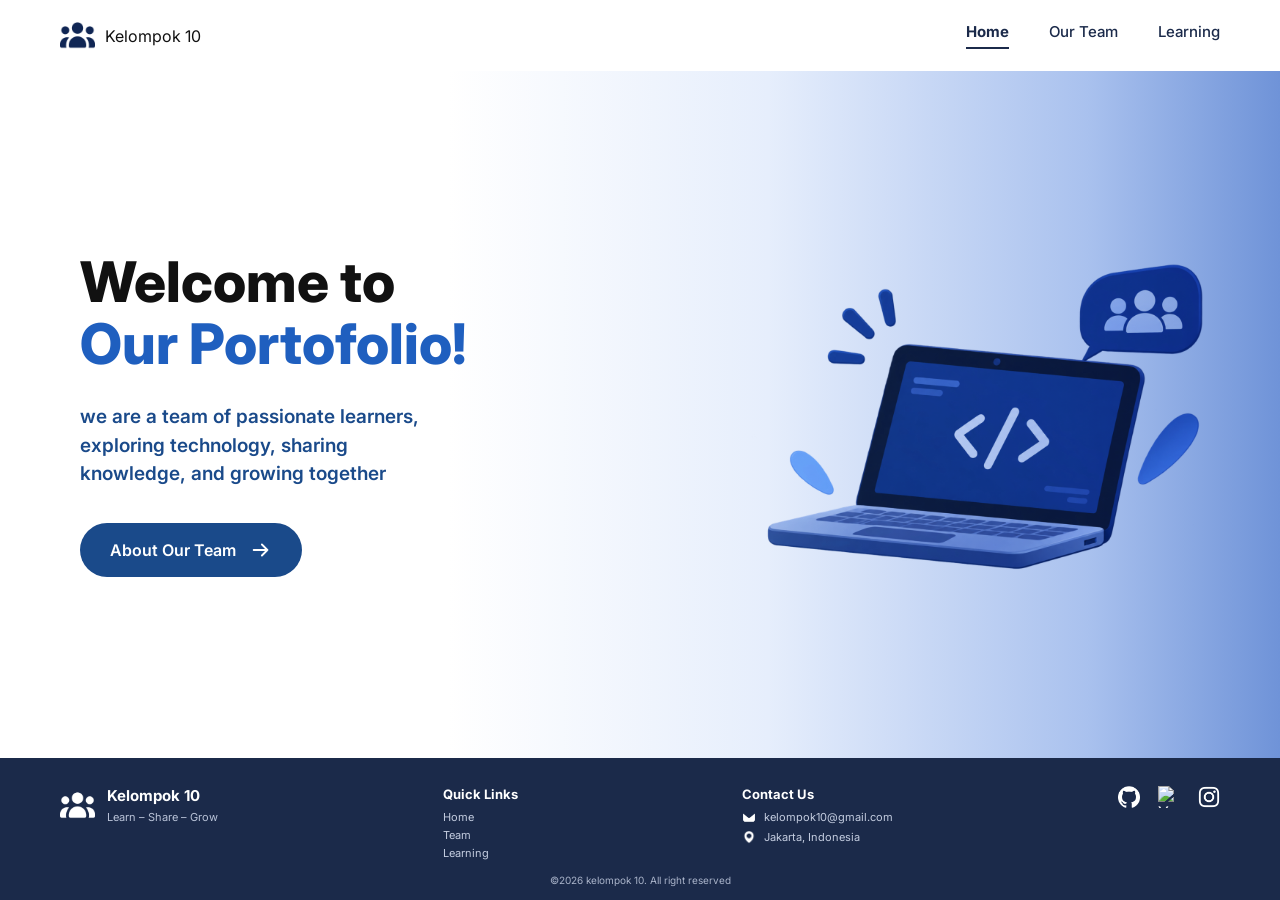
==== index.html @ 0615d4b0 "change svg to img" ====
<!DOCTYPE html>
<html lang="id">
<head>
  <meta charset="UTF-8">
  <meta name="viewport" content="width=device-width, initial-scale=1.0">
  <title>Kelompok 10 - Portofolio</title>
  <link rel="preconnect" href="https://fonts.googleapis.com">
  <link rel="preconnect" href="https://fonts.gstatic.com" crossorigin>
  <link href="https://fonts.googleapis.com/css2?family=Inter:wght@400;500;600;700;800&display=swap" rel="stylesheet">
  <link rel="stylesheet" href="home/home.css">
</head>
<body>

  <!-- ===== NAVBAR ===== -->
  <!-- Bagian header untuk menampung navbar -->
<header class="navbar">
  <!-- Logo dan nama kelompok -->
    <a href="#" class="brand">

        <!-- Menampilkan gambar ikon orang -->
        <img src="img/iconTeamBlue.png" alt="Icon Kelompok" class="icon-people">

        <!-- Nama kelompok -->
        <span>Kelompok 10</span>

    </a>
    <nav class="nav-links">
      <a href="index.html" class="active">Home</a>
      <a href="ourTeam/ourteam.html">Our Team</a>
      <a href="learning/learning.html">Learning</a>
    </nav>
  </header>

  <!-- ===== HERO ===== -->
  <main class="hero">
    <div class="hero-text">
      <h1>
        <span class="black">Welcome to</span>
        <span class="blue">Our Portofolio!</span>
      </h1>
      <p>
        we are a team of passionate learners,<br>
        exploring technology, sharing<br>
        knowledge, and growing together
      </p>
      <a href="#" class="btn">
        About Our Team
        <svg viewBox="0 0 24 24" aria-hidden="true">
          <path d="M4 12h15M13 6l6 6-6 6" fill="none" stroke="currentColor" stroke-width="2" stroke-linecap="round" stroke-linejoin="round"/>
        </svg>
      </a>
    </div>

    <div class="hero-image">
      <img src="img/leptop.png" alt="Hero Image">
    </div>
  </main>

  <!-- ===== FOOTER ===== -->
  <footer class="footer">
    <div class="footer-top">

      <div class="footer-brand">
        <div class="brand-row">
          <img src="img/iconTeamWhite.png" alt="Icon Kelompok" class="icon-people">
          <div>
            <h3>Kelompok 10</h3>
            <small>Learn – Share – Grow</small>
          </div>
        </div>
      </div>

      <div class="footer-links">
        <h4>Quick Links</h4>
        <a href="#">Home</a>
        <a href="#">Team</a>
        <a href="#">Learning</a>
      </div>

      <!-- Bagian informasi kontak -->
      <div class="footer-contact">

        <!-- Judul bagian kontak -->
        <h4>Contact Us</h4>

        <!-- Informasi email -->
        <p>
          <img src="img/iconEmail.png" alt="Email">
          kelompok10@gmail.com
        </p>

        <!-- Informasi lokasi -->
        <p>
          <img src="img/iconLocation.png" alt="Location">
          Jakarta, Indonesia
        </p>

      </div>

      <!-- Bagian footer untuk ikon media sosial -->
<div class="footer-social">

    <!-- Ikon GitHub -->
    <a href="https://github.com/marwaamam37-cmd/kelompok10_kelasik26.git" aria-label="GitHub">
        <img src="img/iconGitHub.png" alt="GitHub">
    </a>

    <!-- Ikon YouTube -->
    <a href="#" aria-label="YouTube">
        <img src="img/iconYouTube.png" alt="YouTube">
    </a>

    <!-- Ikon Instagram -->
    <a href="#" aria-label="Instagram">
        <img src="img/iconInstagram.png" alt="Instagram">
    </a>
</div>

    </div>

    <p class="copyright">©2026 kelompok 10. All right reserved</p>
  </footer>

</body>
</html>
---- home/home.css ----
/* ===== RESET ===== */
* {
  margin: 0;
  padding: 0;
  box-sizing: border-box;
}

:root {
  --navy: #1b2a4a;
  --blue: #1f5fbf;
  --blue-dark: #1a4a8a;
  --text-dark: #111111;
}

body {
  font-family: "Inter", "Segoe UI", Arial, sans-serif;
  min-height: 100vh;
  display: flex;
  flex-direction: column;
  background: #ffffff;
  color: var(--text-dark);
}

a {
  text-decoration: none;
  color: inherit;
}

/* ===== NAVBAR ===== */
.navbar {
  display: flex;
  align-items: center;
  justify-content: space-between;
  padding: 18px 60px;
  background: #ffffff;
  position: relative;
  z-index: 5;
}

.icon-people {
    width: 35px;
    height: 35px;
    object-fit: contain; /* Menjaga gambar agar tidak gepeng */
}

.brand {
    display: flex;
    align-items: center;
    gap: 10px;
    text-decoration: none;
}

.nav-links {
  display: flex;
  gap: 40px;
}

.nav-links a {
  font-size: 15px;
  font-weight: 500;
  color: var(--navy);
  padding-bottom: 6px;
  border-bottom: 2px solid transparent;
  transition: 0.2s;
}

.nav-links a.active {
  font-weight: 700;
  border-bottom-color: var(--navy);
}

.nav-links a:hover {
  border-bottom-color: var(--navy);
}

/* ===== HERO ===== */
.hero {
  flex: 1;
  display: flex;
  align-items: center;
  justify-content: space-between;
  padding: 40px 60px 40px 80px;
  background: linear-gradient(
    90deg,
    #ffffff 0%,
    #ffffff 35%,
    #e6eefc 60%,
    #a9c1ee 85%,
    #6f93d8 100%
  );
}

.hero-text {
  max-width: 560px;
}

.hero-text h1 {
  font-size: 56px;
  line-height: 1.1;
  font-weight: 800;
  margin-bottom: 28px;
}

.hero-text h1 span {
  display: block;
}

.hero-text h1 .black {
  color: var(--text-dark);
}

.hero-text h1 .blue {
  color: var(--blue);
}

.hero-text p {
  font-size: 19px;
  line-height: 1.5;
  font-weight: 600;
  color: var(--blue-dark);
  margin-bottom: 34px;
}

.btn {
  display: inline-flex;
  align-items: center;
  gap: 14px;
  background: var(--blue-dark);
  color: #ffffff;
  padding: 16px 30px;
  border-radius: 40px;
  font-size: 16px;
  font-weight: 600;
  transition: 0.25s;
}

.btn svg {
  width: 22px;
  height: 22px;
}

.btn:hover {
  background: #123664;
  transform: translateY(-2px);
}

/* ----- Gambar laptop ----- */
.hero-image {
  flex: 0 0 auto;
  width: 520px;      /* ubah angka ini untuk memperbesar/memperkecil gambar */
  max-width: 45%;
}

.hero-image img {
  width: 100%;
  height: auto;
  display: block;
  mix-blend-mode: multiply;  /* hapus baris ini jika gambar sudah transparan */
}

/* ===== FOOTER ===== */
.footer {
  background: var(--navy);
  color: #ffffff;
  padding: 28px 60px 14px;
}

.footer-top {
  display: flex;
  align-items: flex-start;
  justify-content: space-between;
  gap: 30px;
}

.brand-row {
  display: flex;
  align-items: center;
  gap: 12px;
}

.footer-brand h3 {
  font-size: 15px;
  font-weight: 700;
}

.footer-brand small {
  font-size: 11px;
  color: #b9c3d8;
}

.footer h4 {
  font-size: 13px;
  font-weight: 700;
  margin-bottom: 8px;
}

.footer-links a {
  display: block;
  font-size: 11px;
  color: #c4cde0;
  margin-bottom: 4px;
}

.footer-links a:hover {
  color: #ffffff;
}

.footer-contact p {
  display: flex;
  align-items: center;
  gap: 8px;
  font-size: 11px;
  color: #c4cde0;
  margin-bottom: 6px;
}

.footer-contact img {
  width: 14px;
  height: 14px;
  color: #ffffff;
  flex-shrink: 0;
}

.footer-social {
  display: flex;
  gap: 18px;
  align-items: center;
}

.footer-social a {
  color: #ffffff;
  display: flex;
  transition: 0.2s;
}

.footer-social a:hover {
  color: #7fa6ee;
}

.footer-social img {
  width: 22px;
  height: 22px;
}

.copyright {
  text-align: center;
  font-size: 10px;
  color: #aab4ca;
  margin-top: 10px;
}

/* ===== RESPONSIVE ===== */
@media (max-width: 900px) {
  .navbar {
    padding: 16px 24px;
  }

  .nav-links {
    gap: 20px;
  }

  .hero {
    flex-direction: column;
    text-align: left;
    padding: 40px 24px;
    gap: 30px;
  }

  .hero-text h1 {
    font-size: 40px;
  }

  .hero-image {
    width: 90%;
    max-width: 90%;
  }

  .footer {
    padding: 28px 24px 14px;
  }

  .footer-top {
    flex-wrap: wrap;
  }
}
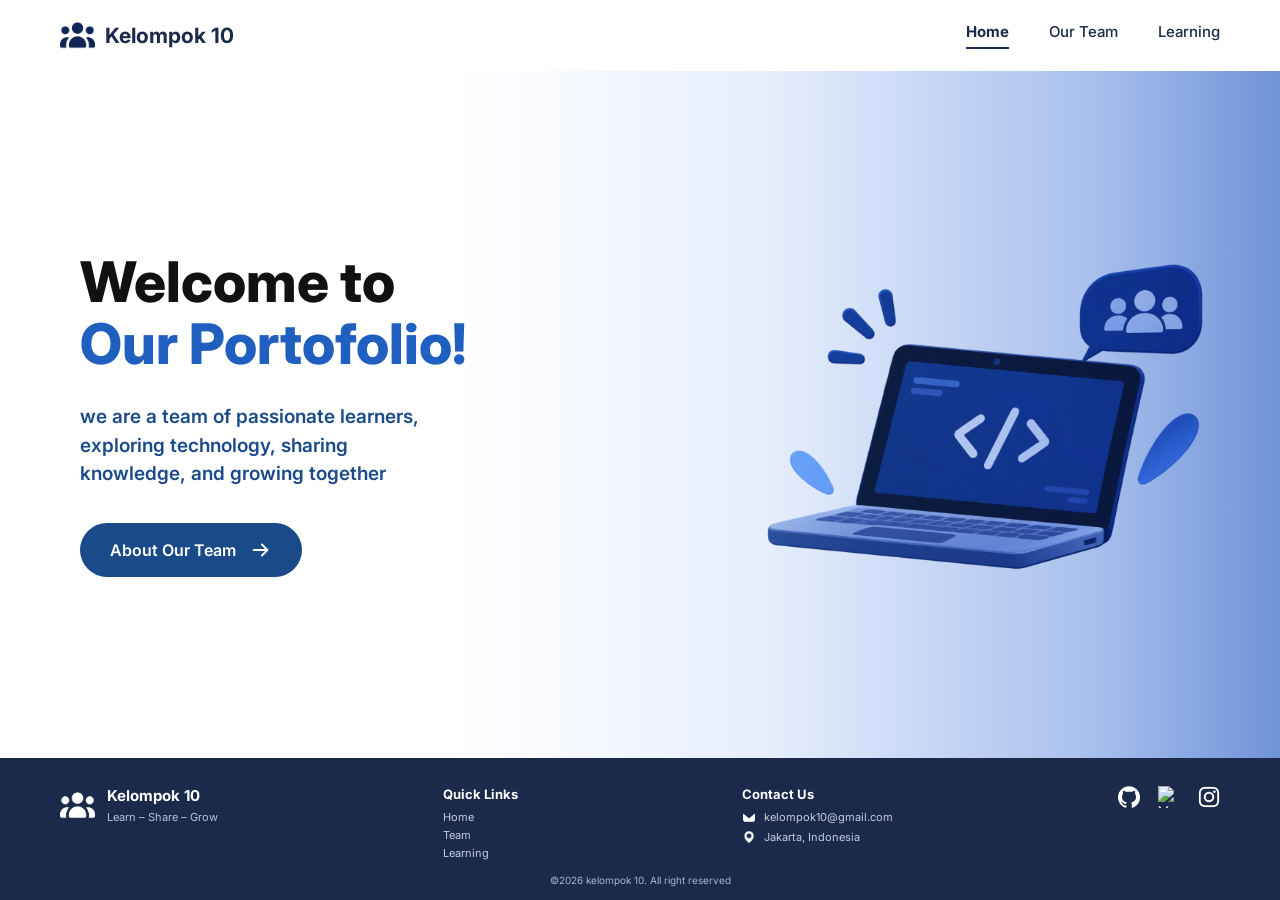
==== commit 803fbbe6: "Finish Commit" ====
--- a/index.html
+++ b/index.html
@@ -13,17 +13,18 @@
 
   <!-- ===== NAVBAR ===== -->
   <!-- Bagian header untuk menampung navbar -->
-<header class="navbar">
+  <header class="navbar">
+
   <!-- Logo dan nama kelompok -->
-    <a href="#" class="brand">
+    <a href="../index.html" class="brand">
 
         <!-- Menampilkan gambar ikon orang -->
-        <img src="img/iconTeamBlue.png" alt="Icon Kelompok" class="icon-people">
+        <img src="./img/iconTeamBlue.png" alt="Icon Kelompok" class="icon-people">
 
         <!-- Nama kelompok -->
         <span>Kelompok 10</span>
-
     </a>
+    
     <nav class="nav-links">
       <a href="index.html" class="active">Home</a>
       <a href="ourTeam/ourteam.html">Our Team</a>
@@ -96,30 +97,28 @@
         </p>
 
       </div>
+      
+      <!-- Bagian footer untuk ikon media sosial -->
+      <div class="footer-social">
 
-      <!-- Bagian footer untuk ikon media sosial -->
-<div class="footer-social">
+        <!-- Ikon GitHub -->
+        <a href="https://github.com/marwaamam37-cmd/kelompok10_kelasik26.git" aria-label="GitHub">
+            <img src="img/iconGitHub.png" alt="GitHub">
+        </a>
 
-    <!-- Ikon GitHub -->
-    <a href="https://github.com/marwaamam37-cmd/kelompok10_kelasik26.git" aria-label="GitHub">
-        <img src="img/iconGitHub.png" alt="GitHub">
-    </a>
+        <!-- Ikon YouTube -->
+        <a href="#" aria-label="YouTube">
+            <img src="img/iconYouTube.png" alt="YouTube">
+        </a>
 
-    <!-- Ikon YouTube -->
-    <a href="#" aria-label="YouTube">
-        <img src="img/iconYouTube.png" alt="YouTube">
-    </a>
-
-    <!-- Ikon Instagram -->
-    <a href="#" aria-label="Instagram">
-        <img src="img/iconInstagram.png" alt="Instagram">
-    </a>
-</div>
+        <!-- Ikon Instagram -->
+        <a href="#" aria-label="Instagram">
+            <img src="img/iconInstagram.png" alt="Instagram">
+        </a>
+      </div>
 
     </div>
-
     <p class="copyright">©2026 kelompok 10. All right reserved</p>
   </footer>
-
 </body>
 </html>
--- a/home/home.css
+++ b/home/home.css
@@ -1,4 +1,3 @@
-/* ===== RESET ===== */
 * {
   margin: 0;
   padding: 0;
@@ -48,6 +47,9 @@
     align-items: center;
     gap: 10px;
     text-decoration: none;
+    font-size: 21px;
+    font-weight: 700;
+    color: var(--navy);
 }
 
 .nav-links {
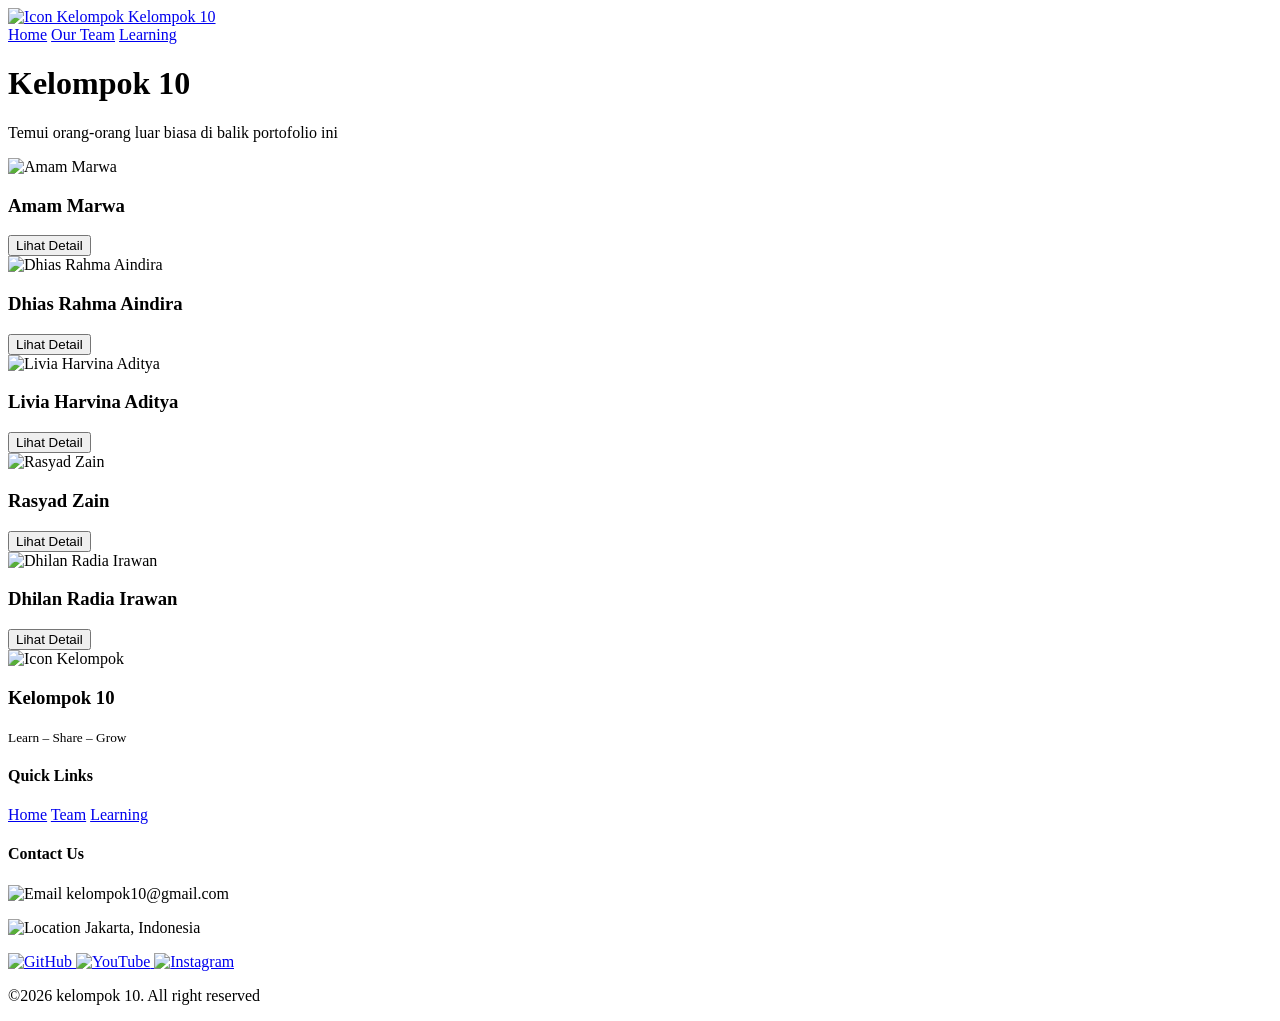
==== commit 429d6dcb: "add java script to index, ourteam, learning" ====
--- a/index.html
+++ b/index.html
@@ -3,67 +3,93 @@
 <head>
   <meta charset="UTF-8">
   <meta name="viewport" content="width=device-width, initial-scale=1.0">
-  <title>Kelompok 10 - Portofolio</title>
+  <title>Kelompok 10 - Our Team</title>
+
+  <!-- Google Fonts -->
   <link rel="preconnect" href="https://fonts.googleapis.com">
   <link rel="preconnect" href="https://fonts.gstatic.com" crossorigin>
   <link href="https://fonts.googleapis.com/css2?family=Inter:wght@400;500;600;700;800&display=swap" rel="stylesheet">
-  <link rel="stylesheet" href="home/home.css">
+
+  <!-- CSS -->
+  <link rel="stylesheet" href="ourteam.css">
 </head>
 <body>
+  <!-- NAVBAR -->
+  <header class="navbar">
+    <a href="../index.html" class="brand">
+      <img src="imgIcon/iconTeamBlue.png" alt="Icon Kelompok">
+      <span>Kelompok 10</span>
+    </a>
 
-  <!-- ===== NAVBAR ===== -->
-  <!-- Bagian header untuk menampung navbar -->
-  <header class="navbar">
-
-  <!-- Logo dan nama kelompok -->
-    <a href="../index.html" class="brand">
-
-        <!-- Menampilkan gambar ikon orang -->
-        <img src="./img/iconTeamBlue.png" alt="Icon Kelompok" class="icon-people">
-
-        <!-- Nama kelompok -->
-        <span>Kelompok 10</span>
-    </a>
-    
     <nav class="nav-links">
-      <a href="index.html" class="active">Home</a>
-      <a href="ourTeam/ourteam.html">Our Team</a>
-      <a href="learning/learning.html">Learning</a>
+      <a href="../index.html">Home</a>
+      <a href="./ourteam.html" class="active">Our Team</a>
+      <a href="../learning/learning.html">Learning</a>
     </nav>
   </header>
 
-  <!-- ===== HERO ===== -->
-  <main class="hero">
-    <div class="hero-text">
-      <h1>
-        <span class="black">Welcome to</span>
-        <span class="blue">Our Portofolio!</span>
-      </h1>
-      <p>
-        we are a team of passionate learners,<br>
-        exploring technology, sharing<br>
-        knowledge, and growing together
-      </p>
-      <a href="#" class="btn">
-        About Our Team
-        <svg viewBox="0 0 24 24" aria-hidden="true">
-          <path d="M4 12h15M13 6l6 6-6 6" fill="none" stroke="currentColor" stroke-width="2" stroke-linecap="round" stroke-linejoin="round"/>
-        </svg>
-      </a>
+  <!-- TEAM SECTION -->
+  <main class="team-section">
+    <div class="team-header">
+      <h1>Kelompok 10</h1>
+      <p>Temui orang-orang luar biasa di balik portofolio ini</p>
     </div>
 
-    <div class="hero-image">
-      <img src="img/leptop.png" alt="Hero Image">
+    <div class="team-grid">
+      <!-- Member 1 -->
+      <div class="team-card">
+        <div class="avatar">
+          <img src="imgTeam/amam.jpeg" alt="Amam Marwa">
+        </div>
+        <h3>Amam Marwa</h3>
+        <button type="button" class="btn-detail" data-page="./about/amam.html">Lihat Detail</button>
+      </div>
+
+      <!-- Member 2 -->
+      <div class="team-card">
+        <div class="avatar">
+          <img src="imgTeam/dira.jpeg" alt="Dhias Rahma Aindira">
+        </div>
+        <h3>Dhias Rahma Aindira</h3>
+        <button type="button" class="btn-detail" data-page="./about/dira.html">Lihat Detail</button>
+      </div>
+
+      <!-- Member 3 -->
+      <div class="team-card">
+        <div class="avatar">
+          <img src="imgTeam/livi.jpeg" alt="Livia Harvina Aditya">
+        </div>
+        <h3>Livia Harvina Aditya</h3>
+        <button type="button" class="btn-detail" data-page="./about/livi.html">Lihat Detail</button>
+      </div>
+
+      <!-- Member 4 -->
+      <div class="team-card">
+        <div class="avatar">
+          <img src="imgTeam/rasyad.jpeg" alt="Rasyad Zain">
+        </div>
+        <h3>Rasyad Zain</h3>
+        <button type="button" class="btn-detail" data-page="./about/rasyad.html">Lihat Detail</button>
+      </div>
+
+      <!-- Member 5 -->
+      <div class="team-card">
+        <div class="avatar">
+          <img src="imgTeam/dilan.jpeg" alt="Dhilan Radia Irawan">
+        </div>
+        <h3>Dhilan Radia Irawan</h3>
+        <button type="button" class="btn-detail" data-page="./about/dhilan.html">Lihat Detail</button>
+      </div>
     </div>
   </main>
 
-  <!-- ===== FOOTER ===== -->
+  <!-- FOOTER -->
   <footer class="footer">
     <div class="footer-top">
-
+      <!-- Identitas Kelompok -->
       <div class="footer-brand">
         <div class="brand-row">
-          <img src="img/iconTeamWhite.png" alt="Icon Kelompok" class="icon-people">
+          <img src="imgIcon/iconTeamWhite.png" alt="Icon Kelompok">
           <div>
             <h3>Kelompok 10</h3>
             <small>Learn – Share – Grow</small>
@@ -71,54 +97,46 @@
         </div>
       </div>
 
+      <!-- Quick Links -->
       <div class="footer-links">
         <h4>Quick Links</h4>
-        <a href="#">Home</a>
-        <a href="#">Team</a>
-        <a href="#">Learning</a>
+        <a href="../index.html">Home</a>
+        <a href="./ourteam.html">Team</a>
+        <a href="../learning/learning.html">Learning</a>
       </div>
 
-      <!-- Bagian informasi kontak -->
+      <!-- Contact Us -->
       <div class="footer-contact">
+        <h4>Contact Us</h4>
+        <p>
+          <img src="imgIcon/iconEmail.png" alt="Email">
+          <span>kelompok10@gmail.com</span>
+        </p>
+        <p>
+          <img src="imgIcon/iconLocation.png" alt="Location">
+          <span>Jakarta, Indonesia</span>
+        </p>
+      </div>
 
-        <!-- Judul bagian kontak -->
-        <h4>Contact Us</h4>
-
-        <!-- Informasi email -->
-        <p>
-          <img src="img/iconEmail.png" alt="Email">
-          kelompok10@gmail.com
-        </p>
-
-        <!-- Informasi lokasi -->
-        <p>
-          <img src="img/iconLocation.png" alt="Location">
-          Jakarta, Indonesia
-        </p>
-
-      </div>
-      
-      <!-- Bagian footer untuk ikon media sosial -->
+      <!-- Social Media -->
       <div class="footer-social">
-
-        <!-- Ikon GitHub -->
         <a href="https://github.com/marwaamam37-cmd/kelompok10_kelasik26.git" aria-label="GitHub">
-            <img src="img/iconGitHub.png" alt="GitHub">
+          <img src="imgIcon/iconGitHub.png" alt="GitHub">
         </a>
-
-        <!-- Ikon YouTube -->
         <a href="#" aria-label="YouTube">
-            <img src="img/iconYouTube.png" alt="YouTube">
+          <img src="imgIcon/iconYouTube.png" alt="YouTube">
         </a>
-
-        <!-- Ikon Instagram -->
         <a href="#" aria-label="Instagram">
-            <img src="img/iconInstagram.png" alt="Instagram">
+          <img src="imgIcon/iconInstagram.png" alt="Instagram">
         </a>
       </div>
+    </div>
 
-    </div>
+    <!-- Copyright -->
     <p class="copyright">©2026 kelompok 10. All right reserved</p>
   </footer>
+
+  <!-- JAVASCRIPT -->
+  <script src="ourteam.js"></script>
 </body>
-</html>+</html>
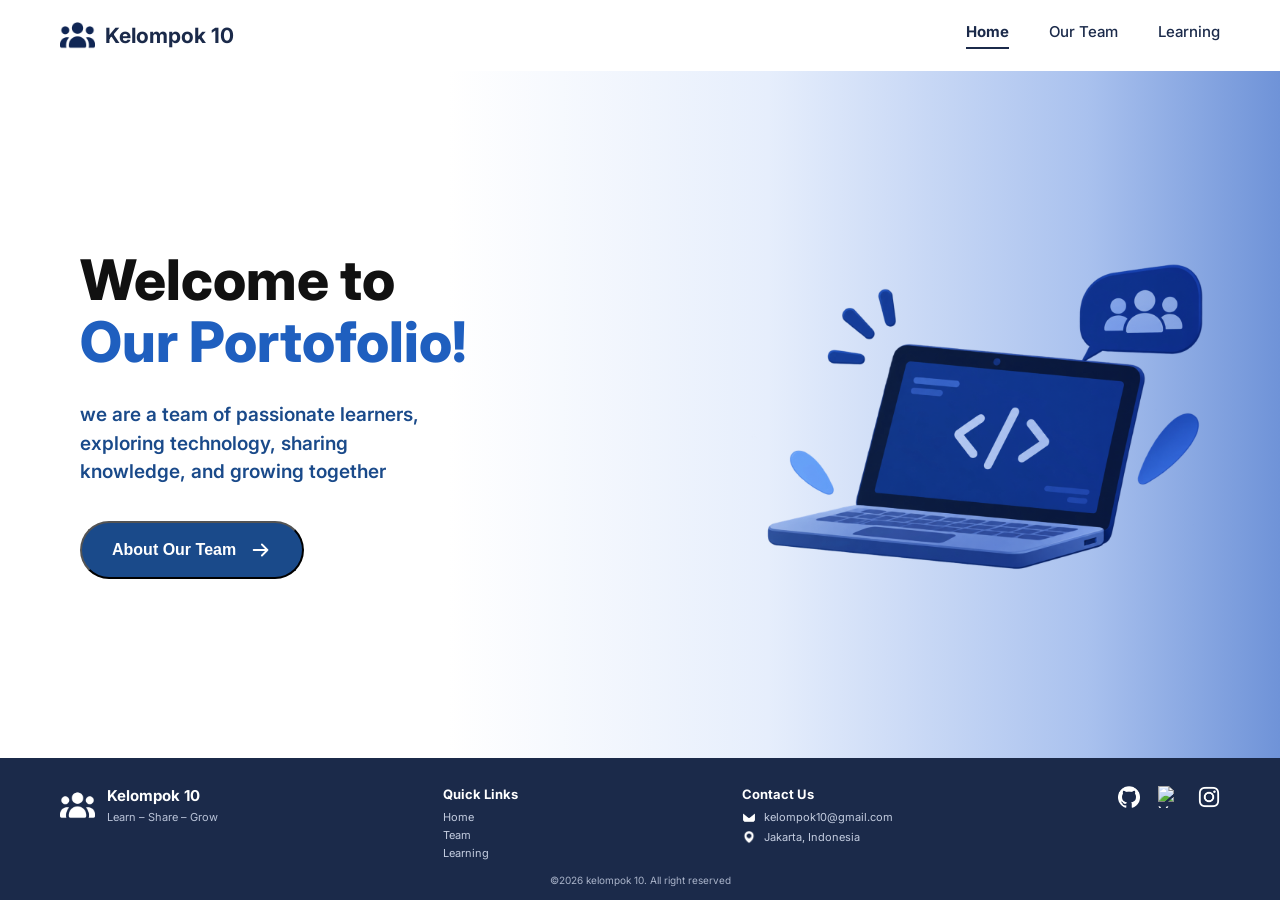
==== commit 794a7f09: "updating the code" ====
--- a/index.html
+++ b/index.html
@@ -1,95 +1,63 @@
+
 <!DOCTYPE html>
 <html lang="id">
 <head>
   <meta charset="UTF-8">
   <meta name="viewport" content="width=device-width, initial-scale=1.0">
-  <title>Kelompok 10 - Our Team</title>
-
-  <!-- Google Fonts -->
+  <title>Kelompok 10 - Portofolio</title>
   <link rel="preconnect" href="https://fonts.googleapis.com">
   <link rel="preconnect" href="https://fonts.gstatic.com" crossorigin>
   <link href="https://fonts.googleapis.com/css2?family=Inter:wght@400;500;600;700;800&display=swap" rel="stylesheet">
-
-  <!-- CSS -->
-  <link rel="stylesheet" href="ourteam.css">
+  <link rel="stylesheet" href="home/home.css">
 </head>
 <body>
   <!-- NAVBAR -->
   <header class="navbar">
     <a href="../index.html" class="brand">
-      <img src="imgIcon/iconTeamBlue.png" alt="Icon Kelompok">
+      <img src="./img/iconTeamBlue.png" alt="Icon Kelompok" class="icon-people">
       <span>Kelompok 10</span>
     </a>
 
     <nav class="nav-links">
-      <a href="../index.html">Home</a>
-      <a href="./ourteam.html" class="active">Our Team</a>
-      <a href="../learning/learning.html">Learning</a>
+      <a href="index.html" class="active">Home</a>
+      <a href="ourTeam/ourteam.html">Our Team</a>
+      <a href="learning/learning.html">Learning</a>
     </nav>
   </header>
 
-  <!-- TEAM SECTION -->
-  <main class="team-section">
-    <div class="team-header">
-      <h1>Kelompok 10</h1>
-      <p>Temui orang-orang luar biasa di balik portofolio ini</p>
+  <!-- HERO -->
+  <main class="hero">
+    <div class="hero-text">
+      <h1>
+        <span class="black">Welcome to</span>
+        <span class="blue">Our Portofolio!</span>
+      </h1>
+
+      <p>
+        we are a team of passionate learners,<br>
+        exploring technology, sharing<br>
+        knowledge, and growing together
+      </p>
+
+      <button type="button" class="btn" id="aboutTeamBtn">
+        About Our Team
+        <svg viewBox="0 0 24 24" aria-hidden="true">
+          <path d="M4 12h15M13 6l6 6-6 6" fill="none" stroke="currentColor" stroke-width="2" stroke-linecap="round" stroke-linejoin="round"/>
+        </svg>
+      </button>
     </div>
 
-    <div class="team-grid">
-      <!-- Member 1 -->
-      <div class="team-card">
-        <div class="avatar">
-          <img src="imgTeam/amam.jpeg" alt="Amam Marwa">
-        </div>
-        <h3>Amam Marwa</h3>
-        <button type="button" class="btn-detail" data-page="./about/amam.html">Lihat Detail</button>
-      </div>
-
-      <!-- Member 2 -->
-      <div class="team-card">
-        <div class="avatar">
-          <img src="imgTeam/dira.jpeg" alt="Dhias Rahma Aindira">
-        </div>
-        <h3>Dhias Rahma Aindira</h3>
-        <button type="button" class="btn-detail" data-page="./about/dira.html">Lihat Detail</button>
-      </div>
-
-      <!-- Member 3 -->
-      <div class="team-card">
-        <div class="avatar">
-          <img src="imgTeam/livi.jpeg" alt="Livia Harvina Aditya">
-        </div>
-        <h3>Livia Harvina Aditya</h3>
-        <button type="button" class="btn-detail" data-page="./about/livi.html">Lihat Detail</button>
-      </div>
-
-      <!-- Member 4 -->
-      <div class="team-card">
-        <div class="avatar">
-          <img src="imgTeam/rasyad.jpeg" alt="Rasyad Zain">
-        </div>
-        <h3>Rasyad Zain</h3>
-        <button type="button" class="btn-detail" data-page="./about/rasyad.html">Lihat Detail</button>
-      </div>
-
-      <!-- Member 5 -->
-      <div class="team-card">
-        <div class="avatar">
-          <img src="imgTeam/dilan.jpeg" alt="Dhilan Radia Irawan">
-        </div>
-        <h3>Dhilan Radia Irawan</h3>
-        <button type="button" class="btn-detail" data-page="./about/dhilan.html">Lihat Detail</button>
-      </div>
+    <div class="hero-image">
+      <img src="img/leptop.png" alt="Hero Image">
     </div>
   </main>
 
   <!-- FOOTER -->
   <footer class="footer">
     <div class="footer-top">
-      <!-- Identitas Kelompok -->
       <div class="footer-brand">
         <div class="brand-row">
-          <img src="imgIcon/iconTeamWhite.png" alt="Icon Kelompok">
+          <img src="img/iconTeamWhite.png" alt="Icon Kelompok" class="icon-people">
           <div>
             <h3>Kelompok 10</h3>
             <small>Learn – Share – Grow</small>
@@ -97,46 +65,48 @@
         </div>
       </div>
 
-      <!-- Quick Links -->
       <div class="footer-links">
         <h4>Quick Links</h4>
-        <a href="../index.html">Home</a>
-        <a href="./ourteam.html">Team</a>
-        <a href="../learning/learning.html">Learning</a>
+        <a href="#">Home</a>
+        <a href="#">Team</a>
+        <a href="#">Learning</a>
       </div>
 
-      <!-- Contact Us -->
+      <!-- INFORMASI KONTAK -->
       <div class="footer-contact">
         <h4>Contact Us</h4>
+
         <p>
-          <img src="imgIcon/iconEmail.png" alt="Email">
-          <span>kelompok10@gmail.com</span>
+          <img src="img/iconEmail.png" alt="Email">
+          kelompok10@gmail.com
         </p>
+
         <p>
-          <img src="imgIcon/iconLocation.png" alt="Location">
-          <span>Jakarta, Indonesia</span>
+          <img src="img/iconLocation.png" alt="Location">
+          Jakarta, Indonesia
         </p>
       </div>
 
-      <!-- Social Media -->
+      <!-- MEDIA SOSIAL -->
       <div class="footer-social">
         <a href="https://github.com/marwaamam37-cmd/kelompok10_kelasik26.git" aria-label="GitHub">
-          <img src="imgIcon/iconGitHub.png" alt="GitHub">
+          <img src="img/iconGitHub.png" alt="GitHub">
         </a>
+
         <a href="#" aria-label="YouTube">
-          <img src="imgIcon/iconYouTube.png" alt="YouTube">
+          <img src="img/iconYouTube.png" alt="YouTube">
         </a>
+
         <a href="#" aria-label="Instagram">
-          <img src="imgIcon/iconInstagram.png" alt="Instagram">
+          <img src="img/iconInstagram.png" alt="Instagram">
         </a>
       </div>
     </div>
 
-    <!-- Copyright -->
     <p class="copyright">©2026 kelompok 10. All right reserved</p>
   </footer>
 
   <!-- JAVASCRIPT -->
-  <script src="ourteam.js"></script>
+  <script src="home/home.js"></script>
 </body>
-</html>
+</html>
--- a/home/home.css
+++ b/home/home.css
@@ -0,0 +1,287 @@
+* {
+  margin: 0;
+  padding: 0;
+  box-sizing: border-box;
+}
+
+:root {
+  --navy: #1b2a4a;
+  --blue: #1f5fbf;
+  --blue-dark: #1a4a8a;
+  --text-dark: #111111;
+}
+
+body {
+  font-family: "Inter", "Segoe UI", Arial, sans-serif;
+  min-height: 100vh;
+  display: flex;
+  flex-direction: column;
+  background: #ffffff;
+  color: var(--text-dark);
+}
+
+a {
+  text-decoration: none;
+  color: inherit;
+}
+
+/* ===== NAVBAR ===== */
+.navbar {
+  display: flex;
+  align-items: center;
+  justify-content: space-between;
+  padding: 18px 60px;
+  background: #ffffff;
+  position: relative;
+  z-index: 5;
+}
+
+.icon-people {
+    width: 35px;
+    height: 35px;
+    object-fit: contain; /* Menjaga gambar agar tidak gepeng */
+}
+
+.brand {
+    display: flex;
+    align-items: center;
+    gap: 10px;
+    text-decoration: none;
+    font-size: 21px;
+    font-weight: 700;
+    color: var(--navy);
+}
+
+.nav-links {
+  display: flex;
+  gap: 40px;
+}
+
+.nav-links a {
+  font-size: 15px;
+  font-weight: 500;
+  color: var(--navy);
+  padding-bottom: 6px;
+  border-bottom: 2px solid transparent;
+  transition: 0.2s;
+}
+
+.nav-links a.active {
+  font-weight: 700;
+  border-bottom-color: var(--navy);
+}
+
+.nav-links a:hover {
+  border-bottom-color: var(--navy);
+}
+
+/* ===== HERO ===== */
+.hero {
+  flex: 1;
+  display: flex;
+  align-items: center;
+  justify-content: space-between;
+  padding: 40px 60px 40px 80px;
+  background: linear-gradient(
+    90deg,
+    #ffffff 0%,
+    #ffffff 35%,
+    #e6eefc 60%,
+    #a9c1ee 85%,
+    #6f93d8 100%
+  );
+}
+
+.hero-text {
+  max-width: 560px;
+}
+
+.hero-text h1 {
+  font-size: 56px;
+  line-height: 1.1;
+  font-weight: 800;
+  margin-bottom: 28px;
+}
+
+.hero-text h1 span {
+  display: block;
+}
+
+.hero-text h1 .black {
+  color: var(--text-dark);
+}
+
+.hero-text h1 .blue {
+  color: var(--blue);
+}
+
+.hero-text p {
+  font-size: 19px;
+  line-height: 1.5;
+  font-weight: 600;
+  color: var(--blue-dark);
+  margin-bottom: 34px;
+}
+
+.btn {
+  display: inline-flex;
+  align-items: center;
+  gap: 14px;
+  background: var(--blue-dark);
+  color: #ffffff;
+  padding: 16px 30px;
+  border-radius: 40px;
+  font-size: 16px;
+  font-weight: 600;
+  transition: 0.25s;
+}
+
+.btn svg {
+  width: 22px;
+  height: 22px;
+}
+
+.btn:hover {
+  background: #123664;
+  transform: translateY(-2px);
+}
+
+/* ----- Gambar laptop ----- */
+.hero-image {
+  flex: 0 0 auto;
+  width: 520px;      /* ubah angka ini untuk memperbesar/memperkecil gambar */
+  max-width: 45%;
+}
+
+.hero-image img {
+  width: 100%;
+  height: auto;
+  display: block;
+  mix-blend-mode: multiply;  /* hapus baris ini jika gambar sudah transparan */
+}
+
+/* ===== FOOTER ===== */
+.footer {
+  background: var(--navy);
+  color: #ffffff;
+  padding: 28px 60px 14px;
+}
+
+.footer-top {
+  display: flex;
+  align-items: flex-start;
+  justify-content: space-between;
+  gap: 30px;
+}
+
+.brand-row {
+  display: flex;
+  align-items: center;
+  gap: 12px;
+}
+
+.footer-brand h3 {
+  font-size: 15px;
+  font-weight: 700;
+}
+
+.footer-brand small {
+  font-size: 11px;
+  color: #b9c3d8;
+}
+
+.footer h4 {
+  font-size: 13px;
+  font-weight: 700;
+  margin-bottom: 8px;
+}
+
+.footer-links a {
+  display: block;
+  font-size: 11px;
+  color: #c4cde0;
+  margin-bottom: 4px;
+}
+
+.footer-links a:hover {
+  color: #ffffff;
+}
+
+.footer-contact p {
+  display: flex;
+  align-items: center;
+  gap: 8px;
+  font-size: 11px;
+  color: #c4cde0;
+  margin-bottom: 6px;
+}
+
+.footer-contact img {
+  width: 14px;
+  height: 14px;
+  color: #ffffff;
+  flex-shrink: 0;
+}
+
+.footer-social {
+  display: flex;
+  gap: 18px;
+  align-items: center;
+}
+
+.footer-social a {
+  color: #ffffff;
+  display: flex;
+  transition: 0.2s;
+}
+
+.footer-social a:hover {
+  color: #7fa6ee;
+}
+
+.footer-social img {
+  width: 22px;
+  height: 22px;
+}
+
+.copyright {
+  text-align: center;
+  font-size: 10px;
+  color: #aab4ca;
+  margin-top: 10px;
+}
+
+/* ===== RESPONSIVE ===== */
+@media (max-width: 900px) {
+  .navbar {
+    padding: 16px 24px;
+  }
+
+  .nav-links {
+    gap: 20px;
+  }
+
+  .hero {
+    flex-direction: column;
+    text-align: left;
+    padding: 40px 24px;
+    gap: 30px;
+  }
+
+  .hero-text h1 {
+    font-size: 40px;
+  }
+
+  .hero-image {
+    width: 90%;
+    max-width: 90%;
+  }
+
+  .footer {
+    padding: 28px 24px 14px;
+  }
+
+  .footer-top {
+    flex-wrap: wrap;
+  }
+}
